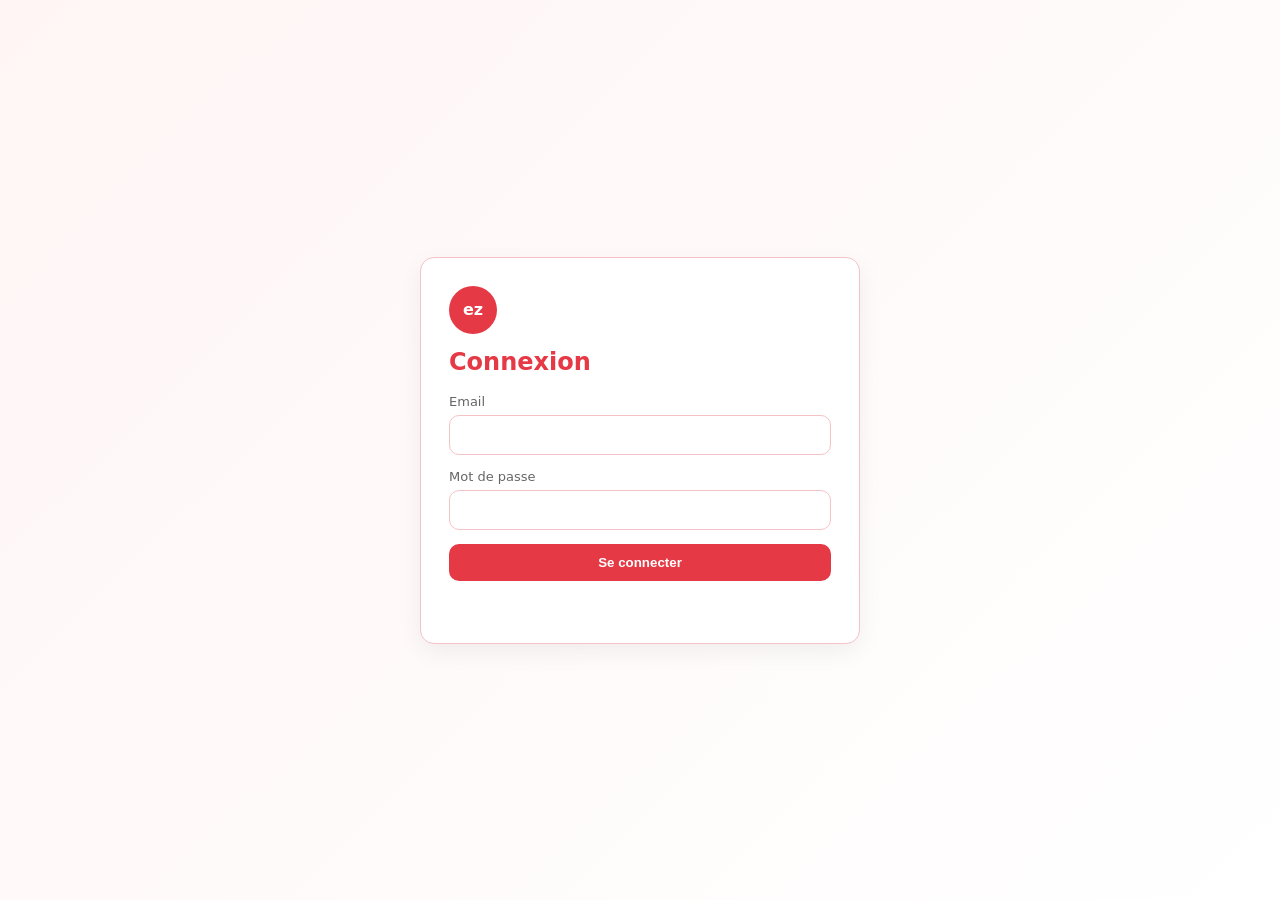
==== login.html @ 0d703c30 "Add files via upload" ====
<!DOCTYPE html>
<html lang="fr">
<head>
  <meta charset="UTF-8" />
  <meta name="viewport" content="width=device-width, initial-scale=1" />
  <title>Connexion eZsign</title>
  <link rel="stylesheet" href="style.css?v=2.6" />
</head>
<body class="login-page">
  <main class="login-shell">
    <section class="login-card">
      <div class="login-brand">ez</div>
      <h1>Connexion</h1>
      <form id="loginForm" class="login-form">
        <label>
          Email
          <input id="loginEmail" type="email" autocomplete="username" required />
        </label>
        <label>
          Mot de passe
          <input id="loginPassword" type="password" autocomplete="current-password" required />
        </label>
        <button id="loginSubmit" class="btn" type="submit">Se connecter</button>
        <p id="loginError" class="login-error" role="alert"></p>
      </form>
    </section>
  </main>
  <script>
    const AUTH_BASE = window.location.protocol === 'file:' ? 'http://127.0.0.1:5055' : '';
    const AUTH_CREDENTIALS = AUTH_BASE ? 'include' : 'same-origin';
    const form = document.getElementById('loginForm');
    const errorEl = document.getElementById('loginError');
    const button = document.getElementById('loginSubmit');
    form.addEventListener('submit', async event => {
      event.preventDefault();
      errorEl.textContent = '';
      button.disabled = true;
      button.textContent = 'Connexion...';
      try {
        const res = await fetch(`${AUTH_BASE}/api/auth/login`, {
          method: 'POST',
          headers: { 'Content-Type': 'application/json' },
          credentials: AUTH_CREDENTIALS,
          body: JSON.stringify({
            email: document.getElementById('loginEmail').value,
            password: document.getElementById('loginPassword').value,
          }),
        });
        const data = await res.json().catch(() => ({}));
        if (!res.ok) throw new Error(data.error || 'Connexion impossible.');
        window.location.href = `${AUTH_BASE}/`;
      } catch (error) {
        errorEl.textContent = error.message;
      } finally {
        button.disabled = false;
        button.textContent = 'Se connecter';
      }
    });
  </script>
</body>
</html>
---- style.css ----
/* ==========================================================================
   THEME TOKENS / CSS VARIABLES
   ========================================================================== */
:root{
  --brand-primary:#e63946; --brand-primary-600:#d62839;
  --brand-bg:#fff; --card-bg:#fff; --output-bg:#fff;
  --brand-soft:#fff5f5; --brand-border:#f5c2c7; --note-bg:#fff8f8;
  --ink:#2d2d2d; --ink-muted:#666;
  --ok:#16a34a; --ok-b:#bbf7d0; --warn:#d97706; --warn-b:#fde68a;
  --shadow:0 8px 24px rgba(0,0,0,.06); --radius:14px;
}
html[data-theme="dark"]{
  --brand-bg:#0A0F1C; --card-bg:#0f172a; --output-bg:#0b1220;
  --brand-soft:#0b1220; --brand-border:#23324A; --note-bg:rgba(59,130,246,.06);
  --ink:#E5E7EB; --ink-muted:#94a3b8; --shadow:0 10px 30px rgba(0,0,0,.25);
}

/* Base */
*{box-sizing:border-box}
html,body{height:100%;background:var(--brand-bg);color:var(--ink);font-family:Inter,system-ui,Segoe UI,Roboto,Arial}
body{margin:0;min-height:100vh}

/* ==========================================================================
   TOP BAR
   ========================================================================== */
.appbar{
  background:var(--brand-primary);color:#fff;padding:14px 22px;
  display:flex;align-items:center;gap:12px;position:sticky;top:0;z-index:10;
  box-shadow:0 2px 10px rgba(0,0,0,.06)
}
.appbar-ez-mark{
  width:34px;height:34px;border-radius:999px;background:#fff;color:var(--brand-primary);
  display:grid;place-items:center;font-weight:900;letter-spacing:0;line-height:1;
  box-shadow:0 8px 18px rgba(0,0,0,.12)
}
.app-title{
  font-weight:700;font-size:clamp(16px,1.8vw,18px);margin-right:auto
}
.chip,.lang-btn,.icon-btn{
  background:#fff;color:#a61b26;border:1px solid #fecdd3;
  padding:6px 10px;border-radius:999px;cursor:pointer;font-weight:600
}
.chip:hover,.lang-btn:hover,.icon-btn:hover{background:#fff5f5}
.icon-btn{width:32px;height:32px;display:grid;place-items:center;font-weight:800;padding:0}

/* ==========================================================================
   PAGE LAYOUT
   ========================================================================== */
.container{max-width:1640px;margin:28px auto;padding:0 20px;display:grid;gap:18px}
.inline-toolbar{display:flex;gap:10px;flex-wrap:wrap}
.btn-ghost{background:transparent;color:var(--brand-primary);border:1px solid var(--brand-border)}
.btn-ghost:hover{background:var(--brand-soft)}

.lanes{display:grid;grid-template-columns:repeat(1,minmax(520px,1fr));gap:18px}
.lanes.cols-2{grid-template-columns:repeat(2,minmax(520px,1fr))}
.lanes.cols-3{grid-template-columns:repeat(3,minmax(500px,1fr))}
.lane-title{font-weight:800;color:var(--brand-primary);margin:2px 0 0 2px}

@media (max-width:1200px){
  .lanes, .lanes.cols-2, .lanes.cols-3{
    grid-template-columns:repeat(auto-fit,minmax(360px,1fr));
  }
}
@media (max-width:700px){
  .lanes, .lanes.cols-2, .lanes.cols-3{
    grid-template-columns:1fr;
  }
}

/* Cards */
.card{
  background:var(--card-bg);border:1px solid var(--brand-border);
  border-radius:var(--radius);padding:18px;box-shadow:var(--shadow)
}
.card h2{margin:6px 0 10px;color:var(--brand-primary);font-size:18px}
.sub{color:var(--ink-muted);font-size:14px;margin-top:-2px}
.note{
  margin-top:10px;font-size:13px;color:var(--ink);background:var(--note-bg);
  border:1px dashed var(--brand-border);padding:10px 12px;border-radius:10px
}

/* ==========================================================================
   FORM CONTROLS
   ========================================================================== */
.controls{display:grid;grid-template-columns:1fr 1fr 1fr auto;gap:10px;align-items:end;margin-top:12px}
@media (max-width:1100px){
  .controls{grid-template-columns:1fr 1fr}
  .controls .btn{grid-column:1/-1}
}
@media (max-width:640px){
  .controls{grid-template-columns:1fr}
}

.field label{display:block;font-size:13px;color:var(--ink-muted);margin-bottom:6px}

/* Existing inputs */
.field input[type=number], .field select{
  width:100%;padding:10px 12px;font-size:16px;border:1px solid var(--brand-border);
  border-radius:10px;background:#fff;color:#222;transition:border-color .15s,box-shadow .15s
}
html[data-theme="dark"] .field input[type=number],
html[data-theme="dark"] .field select{background:#0b1220;color:#E5E7EB}
.field input[type=number]:focus, .field select:focus{
  border-color:var(--brand-primary);box-shadow:0 0 0 3px rgba(230,57,70,.15)
}

/* NEW, text input and textarea */
.field input[type=text], .field input[type=email], .field textarea{
  width:100%;padding:10px 12px;font-size:16px;border:1px solid var(--brand-border);
  border-radius:10px;background:#fff;color:#222;transition:border-color .15s,box-shadow .15s
}
html[data-theme="dark"] .field input[type=text],
html[data-theme="dark"] .field input[type=email],
html[data-theme="dark"] .field textarea{background:#0b1220;color:#E5E7EB}
.field input[type=text]:focus, .field input[type=email]:focus, .field textarea:focus{
  border-color:var(--brand-primary);box-shadow:0 0 0 3px rgba(230,57,70,.15);outline:none
}
.field textarea{
  white-space:pre-wrap;
  font-family:ui-monospace,Menlo,Consolas,monospace;
  resize:vertical;
}

/* Buttons */
.btn{padding:11px 16px;border-radius:10px;border:none;background:var(--brand-primary);color:#fff;font-weight:600;cursor:pointer;transition:background .2s}
.btn:hover{background:var(--brand-primary-600)}

/* Offer modal layout, keep same style */
.offer-controls{grid-template-columns:1fr 1fr 1fr}
.offer-other-fields{grid-template-columns:1fr 1fr}
@media (max-width:1100px){
  .offer-controls{grid-template-columns:1fr 1fr}
  .offer-controls .btn{grid-column:1/-1}
}
@media (max-width:640px){
  .offer-controls,.offer-other-fields{grid-template-columns:1fr}
}

/* ==========================================================================
   KPIs / TOTAL BANNER
   ========================================================================== */
.kpi-row{display:grid;grid-template-columns:repeat(auto-fit,minmax(200px,1fr));gap:10px;margin:12px 0 6px}
.kpi{background:var(--brand-soft);border:1px solid var(--brand-border);border-radius:10px;padding:12px}
.kpi .label{font-size:12px;color:var(--ink-muted)}
.kpi .value{font-weight:700;font-size:18px;margin-top:4px}
.total{margin-top:12px;padding:12px;border-radius:10px;font-weight:800;background:#f0fdf4;color:var(--ok);border:1px solid var(--ok-b)}
.total.warn{background:#fff7ed;border-color:var(--warn-b);color:var(--warn)}

/* Simulation output */
.output{
  white-space:pre-wrap;font-family:ui-monospace,Menlo,Consolas,monospace;
  background:var(--output-bg);border:1px solid var(--brand-border);
  border-radius:12px;padding:16px;line-height:1.6;color:var(--ink)
}

/* ==========================================================================
   MODALS
   ========================================================================== */
.modal{position:fixed;inset:0;display:none}
.modal.open{display:block}
.modal .backdrop{position:absolute;inset:0;background:rgba(0,0,0,.35)}
.modal .dialog{
  position:absolute;left:50%;top:50%;transform:translate(-50%,-50%);
  width:min(1100px,92vw);max-height:85vh;overflow:auto;background:var(--card-bg);color:var(--ink);
  border:1px solid var(--brand-border);border-radius:14px;box-shadow:var(--shadow)
}
@media (max-width:640px){
  .modal .dialog{
    width:96vw;max-height:92vh;border-radius:10px;
  }
}
.modal .head{display:flex;align-items:center;gap:12px;justify-content:space-between;padding:14px 16px;border-bottom:1px solid var(--brand-border);background:var(--brand-soft)}
.modal .head h3{margin:0;color:var(--brand-primary)}
.close-x{border:none;background:transparent;color:var(--ink);font-size:20px;cursor:pointer;padding:6px 10px;border-radius:8px}
.close-x:hover{background:rgba(0,0,0,.06)}
.modal .body{padding:16px}

/* Pricing tables */
.price-table{width:100%;border-collapse:separate;border-spacing:0}
.price-table th{background:var(--brand-primary);color:#fff;text-align:left;padding:10px 12px;font-weight:700}
.price-table td{padding:10px 12px;border-left:1px solid var(--brand-border);border-bottom:1px solid var(--brand-border)}
.price-table th:first-child{border-top-left-radius:8px}
.price-table th:last-child{border-top-right-radius:8px}
.price-table tr:last-child td:first-child{border-bottom-left-radius:8px}
.price-table tr:last-child td:last-child{border-bottom-right-radius:8px}
.muted{color:var(--ink-muted);font-size:13px}
.badge{display:inline-block;padding:3px 8px;border-radius:999px;border:1px solid var(--ok-b);background:#f0fdf4;color:var(--ok);font-weight:700;font-size:12px}


/* Offer language toggle (FR/EN) next to company name */
.companyRow{
  display:flex;
  gap:10px;
  align-items:center;
}
@media (max-width:640px){
  .companyRow{align-items:stretch;flex-direction:column}
}

.langToggle{
  display:inline-flex;
  border:1px solid var(--brand-border);
  border-radius:10px;
  overflow:hidden;
  background:var(--card-bg);
}

.langOpt{
  padding:10px 12px;
  border:0;
  background:transparent;
  cursor:pointer;
  font-weight:800;
  color:var(--ink);
}

.langOpt + .langOpt{
  border-left:1px solid var(--brand-border);
}

.langOpt.isActive{
  background:var(--brand-primary);
  color:#fff;
}

.offer-simulations{display:grid;gap:12px;margin-top:14px}
.offer-simulation{
  border:1px solid var(--brand-border);
  border-radius:10px;
  padding:12px;
  background:var(--output-bg);
}
.offer-sim-head{
  display:flex;
  align-items:center;
  justify-content:space-between;
  gap:12px;
  color:var(--brand-primary);
}
.offer-sim-title{
  display:flex;
  align-items:center;
  gap:10px;
  flex-wrap:wrap;
}
.feature-btn{
  padding:5px 9px;
  font-size:12px;
}
.offer-unlimited-users{
  margin-top:0;
  align-self:end;
}
.link-btn{
  border:0;
  background:transparent;
  color:var(--brand-primary);
  cursor:pointer;
  font-weight:700;
  padding:4px 0;
}
.offer-actions{
  display:flex;
  justify-content:space-between;
  gap:10px;
  flex-wrap:wrap;
  margin-top:14px;
}
.output-options{
  display:flex;
  gap:18px;
  flex-wrap:wrap;
  align-items:center;
  margin-top:12px;
  padding:10px 12px;
  border:1px solid var(--brand-border);
  border-radius:10px;
  background:var(--output-bg);
}
.offer-actions .btn{margin-left:auto}
@media (max-width:640px){
  .offer-actions{display:grid}
  .offer-actions .btn{margin-left:0}
}

.feature-modal .dialog{
  width:min(760px,94vw);
}
.feature-modal .muted{
  margin-top:0;
}
.feature-checklist{
  display:grid;
  gap:12px;
}
.feature-group{
  border:1px solid var(--brand-border);
  border-radius:10px;
  padding:10px;
  background:var(--output-bg);
}
.feature-group-title{
  margin:0 0 8px;
  font-weight:800;
  color:var(--brand-primary);
  font-size:14px;
}
.feature-options{
  display:grid;
  gap:7px;
}
.feature-option{
  display:flex;
  align-items:flex-start;
  gap:8px;
  line-height:1.35;
  color:var(--ink);
  font-size:14px;
}
.feature-option input{
  margin-top:2px;
  accent-color:var(--brand-primary);
}
.feature-other{
  margin-top:12px;
  display:grid;
  gap:8px;
}
.feature-other textarea{
  width:100%;
  padding:10px 12px;
  font-size:15px;
  border:1px solid var(--brand-border);
  border-radius:10px;
  background:#fff;
  color:#222;
  resize:vertical;
}
html[data-theme="dark"] .feature-other textarea{
  background:#0b1220;
  color:#E5E7EB;
}
.feature-modal-actions{
  display:flex;
  justify-content:flex-end;
  gap:10px;
  margin-top:14px;
  flex-wrap:wrap;
}
@media (max-width:640px){
  .offer-sim-head{align-items:flex-start}
  .feature-modal-actions{display:grid}
}

.ez-flight-layer{
  position:fixed;
  inset:0;
  pointer-events:none;
  overflow:hidden;
  z-index:9999;
}
.ez-flight-token{
  position:absolute;
  width:34px;
  height:34px;
  display:grid;
  place-items:center;
  border-radius:50%;
  background:var(--brand-primary);
  color:#fff;
  font-weight:900;
  font-size:13px;
  letter-spacing:0;
  box-shadow:0 8px 20px rgba(214,40,57,.35);
  transform:translate(-50%,-50%);
  will-change:left,top,transform,opacity;
}
.ez-flight-token::after{
  content:"";
  position:absolute;
  inset:-5px;
  border:1px solid rgba(230,57,70,.25);
  border-radius:50%;
}
.ez-flight-token.is-waiting{
  animation:ezTokenWait 1.15s ease-in-out infinite;
}
.ez-flight-particle{
  position:absolute;
  width:var(--particle-size,7px);
  height:var(--particle-size,7px);
  border-radius:50%;
  background:var(--particle-color,var(--brand-primary));
  box-shadow:0 0 12px rgba(230,57,70,.45);
  transform:translate(-50%,-50%);
  animation:ezParticleFade .95s ease-out forwards;
  will-change:transform,opacity;
}
.ez-flight-particle.is-burst{
  animation-duration:.82s;
}
.ez-flight-particle.from-button:nth-child(3n){
  --particle-color:#ff5b68;
}
.ez-flight-particle.from-button:nth-child(3n + 1){
  --particle-color:#d62839;
}
.btn.is-exploding{
  animation:ezButtonPop .52s cubic-bezier(.2,.9,.2,1);
}
.ez-button-burst-ring{
  position:absolute;
  border:2px solid rgba(230,57,70,.72);
  border-radius:12px;
  transform:translate(-50%,-50%) scale(.82);
  animation:ezButtonBurstRing .72s ease-out forwards;
  box-shadow:0 0 0 1px rgba(255,255,255,.45) inset;
}
@keyframes ezTokenWait{
  0%,100%{transform:translate(-50%,-50%) scale(1)}
  50%{transform:translate(-50%,-50%) scale(1.12)}
}
@keyframes ezParticleFade{
  0%{opacity:.85;transform:translate(-50%,-50%) scale(1)}
  100%{opacity:0;transform:translate(calc(-50% + var(--particle-x, -24px)),calc(-50% + var(--particle-y, 12px))) scale(.25)}
}
@keyframes ezButtonPop{
  0%{transform:scale(1);filter:brightness(1)}
  35%{transform:scale(.96);filter:brightness(1.05)}
  58%{transform:scale(1.05);filter:brightness(1.12)}
  100%{transform:scale(1);filter:brightness(1)}
}
@keyframes ezButtonBurstRing{
  0%{opacity:.9;transform:translate(-50%,-50%) scale(.82)}
  100%{opacity:0;transform:translate(-50%,-50%) scale(1.55)}
}
@media (prefers-reduced-motion: reduce){
  .ez-flight-particle{animation-duration:1.35s}
  .ez-flight-token.is-waiting{animation:none}
}

/* ==========================================================================
   MEETING AI
   ========================================================================== */
.meeting-ai-top{
  border-color:#fff;
}
.meeting-ai-modal .dialog{
  width:min(1500px,96vw);
  max-height:92vh;
}
.meeting-ai-body{
  display:grid;
  grid-template-columns:minmax(360px,480px) minmax(420px,1fr) minmax(280px,360px);
  gap:14px;
  align-items:start;
}
.meeting-ai-panel{
  border:1px solid var(--brand-border);
  border-radius:10px;
  background:var(--output-bg);
  padding:14px;
}
.meeting-ai-form-panel,
.meeting-ai-history-panel{
  position:sticky;
  top:0;
}
.meeting-ai-grid{
  display:grid;
  grid-template-columns:1fr 1fr;
  gap:10px;
}
.meeting-ai-grid .field:first-child,
.meeting-transcript-field{
  grid-column:1/-1;
}
.field input[type=date]{
  width:100%;
  padding:10px 12px;
  font-size:16px;
  border:1px solid var(--brand-border);
  border-radius:10px;
  background:#fff;
  color:#222;
}
html[data-theme="dark"] .field input[type=date]{
  background:#0b1220;
  color:#E5E7EB;
}
.meeting-ai-status{
  margin-bottom:12px;
  padding:10px 12px;
  border-radius:10px;
  border:1px solid var(--brand-border);
  background:var(--brand-soft);
  font-size:13px;
}
.meeting-ai-status.ok{
  background:#f0fdf4;
  border-color:var(--ok-b);
  color:var(--ok);
}
.meeting-ai-status.warn{
  background:#fff7ed;
  border-color:var(--warn-b);
  color:var(--warn);
}
.meeting-ai-actions,
.meeting-ai-results-head{
  display:flex;
  align-items:center;
  justify-content:space-between;
  gap:10px;
  flex-wrap:wrap;
}
.meeting-ai-actions{
  margin-top:12px;
}
.meeting-ai-results-head h4{
  margin:0;
  color:var(--brand-primary);
}
.meeting-ai-result{
  margin-top:12px;
  display:grid;
  gap:12px;
}
.meeting-ai-result.empty-state,
.meeting-loading,
.meeting-error{
  min-height:160px;
  display:grid;
  place-items:center;
  text-align:center;
  border:1px dashed var(--brand-border);
  border-radius:10px;
  color:var(--ink-muted);
  padding:18px;
}
.meeting-error{
  color:var(--brand-primary);
  background:var(--brand-soft);
}
.meeting-note-header{
  display:flex;
  align-items:flex-start;
  justify-content:space-between;
  gap:16px;
  padding:14px;
  border:1px solid var(--brand-border);
  border-radius:10px;
  background:var(--card-bg);
}
.meeting-note-header span{
  color:var(--ink-muted);
  font-size:12px;
  text-transform:uppercase;
  letter-spacing:.04em;
}
.meeting-note-header h4{
  margin:4px 0 0;
  color:var(--brand-primary);
  font-size:20px;
}
.meeting-result-grid{
  display:grid;
  grid-template-columns:repeat(2,minmax(0,1fr));
  gap:12px;
}
.meeting-result-section{
  border:1px solid var(--brand-border);
  border-radius:10px;
  background:var(--card-bg);
  padding:12px;
}
.meeting-result-section h5{
  margin:0 0 8px;
  color:var(--brand-primary);
  font-size:14px;
}
.meeting-result-section p{
  margin:0;
  line-height:1.45;
}
.meeting-result-section ul{
  margin:0;
  padding-left:20px;
  line-height:1.45;
}
.meeting-result-section li + li{
  margin-top:5px;
}
.meeting-score-wrap{
  display:grid;
  grid-template-columns:120px minmax(136px,170px) 1fr;
  gap:14px;
  align-items:start;
}
.meeting-annual-value{
  border:1px solid var(--brand-border);
  border-radius:12px;
  padding:12px;
  min-height:120px;
  display:grid;
  align-content:center;
  gap:4px;
  background:#fff;
}
.meeting-annual-value span,
.meeting-annual-value small{
  color:var(--ink-muted);
  font-size:12px;
}
.meeting-annual-value strong{
  font-size:24px;
  line-height:1.1;
}
.meeting-annual-value.score-green{border-color:#bbf7d0;background:#f0fdf4;}
.meeting-annual-value.score-yellow{border-color:#fde68a;background:#fffbeb;}
.meeting-annual-value.score-red{border-color:#fecaca;background:#fff5f5;}
.meeting-annual-value.score-neutral{border-color:var(--brand-border);background:var(--output-bg);}
.meeting-score-badge{
  aspect-ratio:1;
  border-radius:50%;
  background:var(--brand-primary);
  color:#fff;
  display:grid;
  place-items:center;
  align-content:center;
  box-shadow:0 8px 20px rgba(214,40,57,.24);
}
.meeting-score-badge strong{
  display:block;
  font-size:34px;
  line-height:1;
}
.meeting-score-badge span{
  font-size:13px;
}
.meeting-score-copy h5{
  margin:0 0 10px;
  color:var(--ink);
}
.meeting-score-bars{
  display:grid;
  gap:8px;
}
.meeting-score-row{
  display:grid;
  grid-template-columns:1fr auto;
  gap:6px 10px;
  align-items:center;
}
.meeting-score-row i{
  grid-column:1/-1;
  height:7px;
  border-radius:999px;
  background:var(--brand-soft);
  overflow:hidden;
}
.meeting-score-row em{
  display:block;
  height:100%;
  background:var(--brand-primary);
  border-radius:999px;
}
.meeting-score-row small{
  grid-column:1/-1;
  color:var(--ink-muted);
  line-height:1.35;
}
.meeting-score-row .meeting-reco{
  color:var(--ink);
}
.meeting-detail-list{
  display:grid;
  gap:8px;
}
.meeting-detail-item{
  border-left:3px solid var(--brand-primary);
  padding-left:10px;
  line-height:1.4;
}
.meeting-detail-item span{
  display:block;
  color:var(--ink-muted);
  margin-top:3px;
}
.meeting-registry{
  display:grid;
  grid-template-columns:repeat(2,minmax(0,1fr));
  gap:12px;
}
.meeting-registry > div{
  border:1px solid var(--brand-border);
  border-radius:8px;
  padding:10px;
  background:var(--output-bg);
}
.meeting-ai-memory{
  display:grid;
  gap:10px;
}
.meeting-memory-group{
  border-top:1px solid var(--brand-border);
  padding-top:10px;
}
.meeting-memory-group ul{
  margin:6px 0 0;
  padding-left:18px;
}
.meeting-memory-group li{
  margin-top:4px;
}
.meeting-memory-group span{
  color:var(--brand-primary);
  font-weight:700;
}
.meeting-ai-history{
  display:grid;
  gap:8px;
  margin-top:12px;
}
.meeting-history-item{
  width:100%;
  border:1px solid var(--brand-border);
  border-radius:9px;
  background:var(--card-bg);
  color:var(--ink);
  padding:10px;
  cursor:pointer;
  display:flex;
  justify-content:space-between;
  gap:10px;
  text-align:left;
}
.meeting-history-item:hover{
  border-color:var(--brand-primary);
  background:var(--brand-soft);
}
.meeting-history-item small{
  display:block;
  margin-top:3px;
  color:var(--ink-muted);
}
.meeting-history-item strong{
  color:var(--brand-primary);
  white-space:nowrap;
}
.meeting-history-empty{
  color:var(--ink-muted);
  border:1px dashed var(--brand-border);
  border-radius:9px;
  padding:12px;
}
@media (max-width:1180px){
  .meeting-ai-body{
    grid-template-columns:1fr;
  }
  .meeting-ai-form-panel,
  .meeting-ai-history-panel{
    position:static;
  }
}
@media (max-width:720px){
  .meeting-ai-grid,
  .meeting-result-grid,
  .meeting-registry,
  .meeting-score-wrap{
    grid-template-columns:1fr;
  }
  .meeting-score-badge{
    width:112px;
  }
}

.meeting-ai-memory{
  color:var(--ink);
}
.meeting-memory-summary{
  color:var(--ink);
}
.meeting-note-header small{
  display:block;
  margin-top:4px;
  color:var(--ink-muted);
}
.meeting-note-actions{
  display:flex;
  align-items:center;
  justify-content:flex-end;
  gap:10px;
  flex-wrap:wrap;
}
.meeting-note-actions strong{
  min-width:64px;
  text-align:center;
  border-radius:999px;
  padding:7px 10px;
  color:#fff;
}
.meeting-note-actions strong.score-red{background:#ef3340;}
.meeting-note-actions strong.score-yellow{background:#f59e0b;color:#1f2937;}
.meeting-note-actions strong.score-green{background:#16a34a;}
.meeting-copy-btn{
  white-space:nowrap;
}
.meeting-note-header.score-red{
  border-color:#fecaca;
  background:#fff5f5;
}
.meeting-note-header.score-yellow{
  border-color:#fde68a;
  background:#fffbeb;
}
.meeting-note-header.score-green{
  border-color:#bbf7d0;
  background:#f0fdf4;
}
.meeting-improvements{
  border-left:4px solid var(--brand-primary);
  background:#fffafa;
}
.meeting-score-badge.score-red{
  background:#ef3340;
  box-shadow:0 8px 20px rgba(239,51,64,.24);
}
.meeting-score-badge.score-yellow{
  background:#f59e0b;
  color:#1f2937;
  box-shadow:0 8px 20px rgba(245,158,11,.22);
}
.meeting-score-badge.score-green{
  background:#16a34a;
  box-shadow:0 8px 20px rgba(22,163,74,.22);
}
.meeting-score-row.score-red em{background:#ef3340;}
.meeting-score-row.score-yellow em{background:#f59e0b;}
.meeting-score-row.score-green em{background:#16a34a;}
.meeting-history-item{
  border-left-width:4px;
}
.meeting-history-item.score-red{
  border-left-color:#ef3340;
}
.meeting-history-item.score-yellow{
  border-left-color:#f59e0b;
}
.meeting-history-item.score-green{
  border-left-color:#16a34a;
}
.meeting-history-item.score-red strong{color:#ef3340;}
.meeting-history-item.score-yellow strong{color:#b45309;}
.meeting-history-item.score-green strong{color:#15803d;}
.meeting-history-item em{
  display:inline-block;
  margin-top:6px;
  font-style:normal;
  font-size:12px;
  color:var(--ink-muted);
  border:1px solid var(--brand-border);
  border-radius:999px;
  padding:2px 7px;
  background:#fff;
}
.meeting-chart-controls{
  display:flex;
  gap:8px;
  margin-top:8px;
}
.meeting-chart-controls select{
  min-width:0;
  height:34px;
  border:1px solid var(--brand-border);
  border-radius:8px;
  background:#fff;
  color:var(--ink);
  padding:0 8px;
  font:inherit;
}
.meeting-score-chart-panel{
  border-top:1px solid var(--brand-border);
  padding-top:10px;
}
.meeting-score-chart{
  margin-top:8px;
  border:1px solid var(--brand-border);
  border-radius:8px;
  background:#fff;
  overflow:hidden;
}
.meeting-score-chart svg{
  width:100%;
  height:auto;
  display:block;
}
.meeting-score-chart polyline{
  fill:none;
  stroke-width:3;
  stroke-linecap:round;
  stroke-linejoin:round;
}
.meeting-score-chart .line-marie{
  stroke:#ef3340;
}
.meeting-score-chart .line-meher{
  stroke:#2563eb;
}
.meeting-score-chart circle{
  stroke:#fff;
  stroke-width:2;
}
.meeting-score-chart circle.score-red{fill:#ef3340;}
.meeting-score-chart circle.score-yellow{fill:#f59e0b;}
.meeting-score-chart circle.score-green{fill:#16a34a;}
.meeting-score-chart .chart-axis{
  stroke:#e5e7eb;
  stroke-width:1;
}
.meeting-score-chart .axis-label,
.meeting-score-chart .avg-label{
  fill:var(--ink-muted);
  font-size:10px;
}
.meeting-score-chart .line-average{
  stroke:#111827;
  stroke-width:1.5;
  stroke-dasharray:4 4;
}
.meeting-chart-legend{
  display:flex;
  align-items:center;
  flex-wrap:wrap;
  gap:8px;
  padding:8px 10px 10px;
  font-size:12px;
  color:var(--ink-muted);
}
.meeting-chart-legend span::before{
  content:"";
  display:inline-block;
  width:9px;
  height:9px;
  border-radius:999px;
  margin-right:5px;
}
.meeting-chart-legend .legend-marie::before{background:#ef3340;}
.meeting-chart-legend .legend-meher::before{background:#2563eb;}
.meeting-chart-legend .legend-average::before{
  background:#111827;
  border-radius:2px;
}
.meeting-chart-empty{
  color:var(--ink-muted);
  padding:12px;
  text-align:center;
  font-size:13px;
}
.meeting-memory-reset{
  border-top:1px solid var(--brand-border);
  padding-top:10px;
}
.meeting-ez-orbit{
  position:fixed;
  z-index:10000;
  width:96px;
  height:96px;
  border-radius:999px;
  pointer-events:none;
  transform-origin:center;
}
.meeting-ez-orbit::before{
  content:"";
  position:absolute;
  inset:18px;
  border:1px dashed rgba(239,51,64,.28);
  border-radius:999px;
}
.meeting-ez-orbit.waiting{
  animation:meetingEzOrbitRotate .86s linear infinite;
}
.meeting-ez-orbit-token{
  position:fixed;
  z-index:10000;
  width:36px;
  height:36px;
  border-radius:50%;
  display:grid;
  place-items:center;
  background:#ef3340;
  color:#fff;
  font-weight:900;
  letter-spacing:0;
  box-shadow:0 10px 26px rgba(239,51,64,.32);
  pointer-events:none;
  transform-origin:center;
}
.meeting-ez-orbit-token.in-orbit{
  position:absolute;
  left:30px;
  top:0;
  animation:meetingEzCounterRotate .86s linear infinite;
}
.meeting-ez-orbit-token.burst{
  animation:meetingEzBurst .48s ease-out forwards;
}
.meeting-confetti-piece{
  position:fixed;
  z-index:9999;
  width:8px;
  height:12px;
  border-radius:2px;
  pointer-events:none;
  animation:meetingConfettiBurst 1s ease-out forwards;
}
@keyframes meetingEzOrbitRotate{
  to{transform:rotate(360deg);}
}
@keyframes meetingEzCounterRotate{
  to{transform:rotate(-360deg);}
}
@keyframes meetingEzBurst{
  0%{transform:scale(1);opacity:1;}
  70%{transform:scale(1.75);opacity:.9;}
  100%{transform:scale(.2);opacity:0;}
}
@keyframes meetingConfettiBurst{
  0%{transform:translate(0,0) rotate(0deg);opacity:1;}
  100%{transform:translate(var(--dx),var(--dy)) rotate(var(--rot));opacity:0;}
}

.login-page{
  display:grid;
  place-items:center;
  min-height:100vh;
  background:linear-gradient(135deg,#fff5f5,#fff);
}
.login-shell{
  width:min(440px,calc(100vw - 32px));
}
.login-card{
  background:#fff;
  border:1px solid var(--brand-border);
  border-radius:14px;
  box-shadow:var(--shadow);
  padding:28px;
}
.login-brand{
  width:48px;
  height:48px;
  border-radius:50%;
  display:grid;
  place-items:center;
  background:var(--brand-primary);
  color:#fff;
  font-weight:900;
  margin-bottom:14px;
}
.login-card h1{
  margin:0 0 18px;
  color:var(--brand-primary);
}
.login-form{
  display:grid;
  gap:14px;
}
.login-form label{
  display:grid;
  gap:6px;
  color:var(--ink-muted);
  font-size:13px;
}
.login-form input,
.settings-form input,
.settings-form select{
  width:100%;
  padding:10px 12px;
  font-size:16px;
  border:1px solid var(--brand-border);
  border-radius:10px;
  background:#fff;
  color:#222;
}
.login-error,
.settings-message{
  min-height:20px;
  margin:0;
  color:var(--brand-primary);
}
.settings-dialog{
  max-width:820px;
}
.settings-body{
  display:grid;
  gap:18px;
}
.settings-section{
  border:1px solid var(--brand-border);
  border-radius:10px;
  padding:14px;
  background:var(--card-bg);
}
.settings-section h4{
  margin:0 0 10px;
  color:var(--brand-primary);
}
.settings-form{
  display:grid;
  grid-template-columns:repeat(2,minmax(0,1fr)) auto;
  gap:10px;
  align-items:end;
  margin:10px 0;
}
.admin-user-list{
  display:grid;
  gap:8px;
}
.admin-user-row{
  display:grid;
  grid-template-columns:1fr 110px minmax(160px,1fr) auto;
  gap:8px;
  align-items:center;
  border:1px solid var(--brand-border);
  border-radius:10px;
  padding:10px;
}
.admin-user-row small{
  display:block;
  color:var(--ink-muted);
  margin-top:3px;
}
.add-user-form{
  grid-template-columns:1fr 1fr 110px auto;
  margin-top:14px;
}
.transcript-dialog{
  max-width:880px;
}
.transcript-body{
  max-height:72vh;
  overflow:auto;
  display:grid;
  gap:10px;
  background:var(--output-bg);
}
.transcript-row{
  display:grid;
  grid-template-columns:42px 1fr;
  gap:10px;
  align-items:start;
}
.transcript-avatar{
  width:38px;
  height:38px;
  border-radius:50%;
  background:var(--brand-primary);
  color:#fff;
  display:grid;
  place-items:center;
  font-weight:800;
  font-size:13px;
}
.transcript-bubble{
  border:1px solid var(--brand-border);
  border-radius:10px;
  padding:10px 12px;
  background:#fff;
}
.transcript-meta{
  display:flex;
  justify-content:space-between;
  gap:12px;
  color:var(--ink-muted);
  font-size:13px;
}
.transcript-meta b{
  color:var(--ink);
}
.transcript-bubble p{
  margin:6px 0 0;
  line-height:1.45;
}
@media (max-width:720px){
  .settings-form,
  .add-user-form,
  .admin-user-row{
    grid-template-columns:1fr;
  }
}
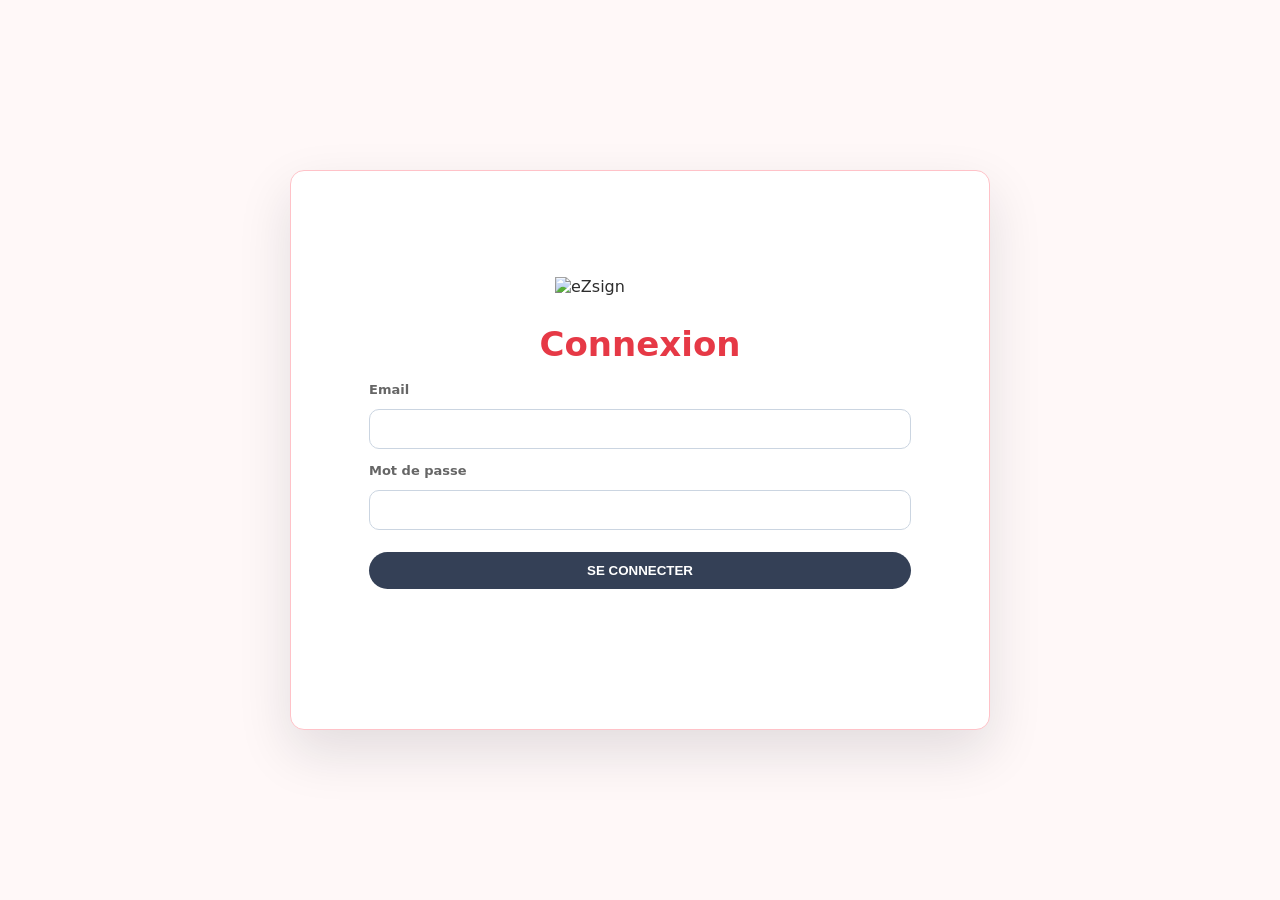
==== commit 7d75896a: "Add files via upload" ====
--- a/login.html
+++ b/login.html
@@ -4,30 +4,39 @@
   <meta charset="UTF-8" />
   <meta name="viewport" content="width=device-width, initial-scale=1" />
   <title>Connexion eZsign</title>
-  <link rel="stylesheet" href="style.css?v=2.6" />
+  <link rel="stylesheet" href="style.css?v=3.4" />
 </head>
 <body class="login-page">
   <main class="login-shell">
     <section class="login-card">
-      <div class="login-brand">ez</div>
-      <h1>Connexion</h1>
-      <form id="loginForm" class="login-form">
-        <label>
-          Email
-          <input id="loginEmail" type="email" autocomplete="username" required />
-        </label>
-        <label>
-          Mot de passe
-          <input id="loginPassword" type="password" autocomplete="current-password" required />
-        </label>
-        <button id="loginSubmit" class="btn" type="submit">Se connecter</button>
-        <p id="loginError" class="login-error" role="alert"></p>
-      </form>
+      <div class="login-panel">
+        <img class="login-logo-img" src="/logo-ezsign.png" alt="eZsign" />
+        <h1>Connexion</h1>
+        <form id="loginForm" class="login-form" method="post" action="/api/auth/login">
+          <label>
+            Email
+            <input id="loginEmail" type="email" autocomplete="username" required />
+          </label>
+          <label>
+            Mot de passe
+            <input id="loginPassword" type="password" autocomplete="current-password" required />
+          </label>
+          <button id="loginSubmit" class="btn" type="submit">Se connecter</button>
+          <p id="loginError" class="login-error" role="alert"></p>
+        </form>
+      </div>
+      <div class="login-visual" aria-hidden="true"></div>
     </section>
   </main>
+  <script src="config.js?v=1.1"></script>
   <script>
-    const AUTH_BASE = window.location.protocol === 'file:' ? 'http://127.0.0.1:5055' : '';
+    const CONFIG_API_BASE = String(window.EZSIGN_CONFIG?.apiBaseUrl || '').trim().replace(/\/+$/, '');
+    const IS_FILE = window.location.protocol === 'file:';
+    const IS_GITHUB_PAGES = window.location.hostname.endsWith('github.io');
+    const AUTH_BASE = IS_FILE ? 'http://127.0.0.1:5055' : (IS_GITHUB_PAGES ? CONFIG_API_BASE : '');
     const AUTH_CREDENTIALS = AUTH_BASE ? 'include' : 'same-origin';
+    const APP_URL = IS_FILE ? `${AUTH_BASE}/` : (IS_GITHUB_PAGES ? (AUTH_BASE ? `${AUTH_BASE}/` : './') : '/');
+    document.querySelector('.login-logo-img').src = `${AUTH_BASE}/logo-ezsign.png`;
     const form = document.getElementById('loginForm');
     const errorEl = document.getElementById('loginError');
     const button = document.getElementById('loginSubmit');
@@ -48,7 +57,7 @@
         });
         const data = await res.json().catch(() => ({}));
         if (!res.ok) throw new Error(data.error || 'Connexion impossible.');
-        window.location.href = `${AUTH_BASE}/`;
+        window.location.href = APP_URL;
       } catch (error) {
         errorEl.textContent = error.message;
       } finally {
--- a/style.css
+++ b/style.css
@@ -1,24 +1,160 @@
-/* ==========================================================================
-   THEME TOKENS / CSS VARIABLES
-   ========================================================================== */
-:root{
-  --brand-primary:#e63946; --brand-primary-600:#d62839;
-  --brand-bg:#fff; --card-bg:#fff; --output-bg:#fff;
-  --brand-soft:#fff5f5; --brand-border:#f5c2c7; --note-bg:#fff8f8;
-  --ink:#2d2d2d; --ink-muted:#666;
-  --ok:#16a34a; --ok-b:#bbf7d0; --warn:#d97706; --warn-b:#fde68a;
-  --shadow:0 8px 24px rgba(0,0,0,.06); --radius:14px;
-}
-html[data-theme="dark"]{
-  --brand-bg:#0A0F1C; --card-bg:#0f172a; --output-bg:#0b1220;
-  --brand-soft:#0b1220; --brand-border:#23324A; --note-bg:rgba(59,130,246,.06);
-  --ink:#E5E7EB; --ink-muted:#94a3b8; --shadow:0 10px 30px rgba(0,0,0,.25);
-}
-
-/* Base */
-*{box-sizing:border-box}
-html,body{height:100%;background:var(--brand-bg);color:var(--ink);font-family:Inter,system-ui,Segoe UI,Roboto,Arial}
-body{margin:0;min-height:100vh}
+/* ==========================================================================
+   THEME TOKENS / CSS VARIABLES
+   ========================================================================== */
+:root{
+  --brand-primary:#e63946; --brand-primary-600:#d62839;
+  --brand-bg:#fff; --card-bg:#fff; --output-bg:#fff;
+  --brand-soft:#fff5f5; --brand-border:#cbd5e1; --note-bg:#fff8f8;
+  --ink:#2d2d2d; --ink-muted:#666;
+  --ok:#16a34a; --ok-b:#bbf7d0; --warn:#d97706; --warn-b:#fde68a;
+  --shadow:0 10px 30px rgba(0,0,0,0.08), 0 1px 3px rgba(0,0,0,0.05); --radius:14px;
+}
+html[data-theme="dark"]{
+  --brand-bg:#0A0F1C; --card-bg:#0f172a; --output-bg:#0b1220;
+  --brand-soft:#0b1220; --brand-border:#23324A; --note-bg:rgba(59,130,246,.06);
+  --ink:#E5E7EB; --ink-muted:#cbd5e1; --shadow:0 10px 30px rgba(0,0,0,.25);
+}
+
+/* Base */
+*{box-sizing:border-box}
+html,body{height:100%;background:var(--brand-bg);color:var(--ink);font-family:Inter,system-ui,Segoe UI,Roboto,Arial}
+body{margin:0;min-height:100vh}
+
+/* ==========================================================================
+   PLATFORM SHELL
+   ========================================================================== */
+.legacy-appbar{display:none}
+.platform-shell{min-height:100vh;background:#f4f4f5;color:#101827}
+.platform-topbar{
+  height:52px;background:#344056;color:#fff;display:flex;align-items:center;justify-content:space-between;
+  padding:0 18px;position:sticky;top:0;z-index:30;box-shadow:0 2px 10px rgba(0,0,0,.2)
+}
+.topbar-left,.topbar-actions{display:flex;align-items:center;gap:10px}
+.platform-icon-btn{width:32px;height:32px;border:0;background:transparent;color:#fff;font-size:20px;cursor:pointer}
+.platform-logo{height:34px;width:116px;object-fit:contain;filter:none;background:transparent;padding:0}
+.platform-topbar .platform-pill {
+  background: #fff;
+  border: 1px solid #fff;
+  color: #344056;
+  font-weight: 700;
+  border-radius: 999px;
+  padding: 6px 14px;
+  font-size: 12px;
+  cursor: pointer;
+  transition: all 0.2s ease;
+}
+.platform-topbar .platform-pill:hover {
+  background: #f3f4f6;
+  border-color: #f3f4f6;
+  color: #344056;
+}
+.quick-menu{position:relative}
+.quick-menu-btn{border:0;background:transparent;color:#fff;text-transform:uppercase;font-weight:800;font-size:12px;cursor:pointer;padding:10px}
+.quick-menu-panel{display:none;position:absolute;top:40px;left:0;background:#fff;color:#172033;border:1px solid #d8dce3;border-radius:4px;box-shadow:0 12px 28px rgba(0,0,0,.18);min-width:190px;overflow:hidden}
+.quick-menu-panel.open{display:block}
+.quick-menu-panel button{display:block;width:100%;text-align:left;border:0;background:#fff;color:#172033;padding:11px 14px;cursor:pointer}
+.quick-menu-panel button:hover{background:#f3f4f6}
+.platform-pill{border:0;background:#fff;color:#c51f32;border-radius:999px;padding:8px 13px;font-weight:800;cursor:pointer}
+.platform-pill:hover{background:#fff1f2}
+.platform-pill.danger{color:#fff;background:#dc2626}
+.platform-avatar{width:36px;height:36px;border-radius:999px;border:0;background:#fff;color:#344056;font-weight:900;cursor:pointer}
+.platform-sidebar{
+  position:fixed;left:0;top:52px;bottom:0;width:238px;background:#fff;border-right:1px solid #ddd;z-index:20;
+  display:flex;flex-direction:column;justify-content:space-between;padding:8px 0;
+  transition: width 0.2s ease;
+}
+.platform-sidebar nav{display:grid;gap:2px}
+.side-link{height:48px;border:0;background:#fff;color:#111827;display:flex;align-items:center;gap:14px;padding:0 16px;cursor:pointer;text-align:left}
+.side-link span{width:24px;text-align:center;color:#6b7280}
+.side-link b{font-weight:650}
+.side-link:hover,.side-link.active{background:#ececec}
+.side-submenu{display:grid;margin-left:52px;margin-bottom:6px}
+.side-submenu button{border:0;background:transparent;text-align:left;color:#4b5563;padding:7px 8px;border-radius:4px;cursor:pointer}
+.side-submenu button.active,.side-submenu button:hover{background:#f1f5f9;color:#c51f32}
+.side-theme{margin:12px;border:0;background:#fff;color:#111827;display:flex;align-items:center;gap:12px;cursor:pointer}
+.side-theme i{margin-left:auto;width:28px;height:16px;border-radius:999px;background:#d1d5db;position:relative}
+.side-theme i:before{content:"";position:absolute;left:2px;top:2px;width:12px;height:12px;border-radius:50%;background:#fff;box-shadow:0 1px 3px rgba(0,0,0,.2)}
+html[data-theme="dark"] .side-theme i{background:#e63946}
+html[data-theme="dark"] .side-theme i:before{left:14px}
+.platform-main{margin-left:238px;padding:24px;min-height:calc(100vh - 52px);transition: margin-left 0.2s ease;}
+.app-view{display:none}.app-view.active{display:block}
+.page-head{display:flex;justify-content:space-between;align-items:center;gap:18px;margin-bottom:18px}
+.page-head h1{margin:0;color:#111827;font-size:28px}
+.page-head p{margin:5px 0 0;color:#6b7280}
+.page-actions{display:flex;gap:8px}
+.primary-action{border:0;background:#16824c;color:#fff;border-radius:999px;padding:11px 18px;font-weight:900;cursor:pointer;text-transform:uppercase;font-size:12px}
+.primary-action:hover{background:#11683d}
+.home-grid{display:grid;grid-template-columns:minmax(420px,1.1fr) minmax(360px,.9fr);gap:18px}
+.home-grid .admin-only{grid-column:1/-1}
+.platform-card{background:#fff;border:1px solid #ddd;border-radius:4px;padding:18px;box-shadow:0 1px 2px rgba(0,0,0,.04)}
+.platform-card h2{margin:0 0 14px;font-size:18px;color:#4b5563}
+.card-head{display:flex;justify-content:space-between;align-items:center}
+.action-row{width:100%;border:1px solid #e5e7eb;background:#f4f4f5;border-radius:4px;padding:18px 22px;display:grid;grid-template-columns:52px 1fr;gap:4px 16px;align-items:center;text-align:left;margin:8px 0;cursor:pointer}
+.action-row:hover{border-color:#cbd5e1;background:#fff}
+.action-row span{grid-row:1/3;width:42px;height:42px;border-radius:999px;background:#fff;border:1px solid #e5e7eb;display:grid;place-items:center;color:#344056;font-weight:900}
+.action-row b{font-size:17px}.action-row small{color:#4b5563}
+.metric-list{display:grid;gap:10px}
+.metric-list div{display:flex;align-items:center;gap:14px}
+.metric-list b{min-width:70px;background:#e5e7eb;text-align:center;border-radius:4px;padding:6px 12px}
+.dashboard-filters{display:flex;gap:10px;margin-bottom:14px;flex-wrap:wrap}
+.dashboard-filters input,.dashboard-filters select,.support-form input,.support-form select,.support-form textarea{
+  border:1px solid #d1d5db;border-radius:4px;background:#fff;color:#111827;padding:10px 12px;font:inherit
+}
+.dashboard-filters input{min-width:280px}
+.dashboard-table,.dashboard-list{background:#fff;border:1px solid #ddd;border-radius:4px;padding:14px;overflow:auto}
+.dashboard-table table{width:100%;border-collapse:collapse}
+.dashboard-table th{background:#f0f0f0;text-align:left;color:#374151;padding:12px;border-bottom:1px solid #ddd}
+.dashboard-table td{padding:12px;border-bottom:1px solid #eee;vertical-align:top}
+.dashboard-table small{display:block;color:#6b7280;margin-top:3px}
+.empty-dashboard{padding:30px;text-align:center;color:#6b7280}
+.score-pill{display:inline-block;border-radius:999px;padding:5px 9px;color:#fff;font-weight:900}
+.score-good{background:#16a34a}.score-warn{background:#d97706}.score-risk{background:#e63946}
+.ticket-item{display:flex;justify-content:space-between;gap:14px;border-bottom:1px solid #eee;padding:12px 0}
+.ticket-item p{white-space:pre-wrap;margin:8px 0 0;color:#374151}
+.support-form{display:grid;gap:14px}
+.support-form label{display:grid;gap:6px;color:#4b5563;font-weight:700}
+.calculator-container{max-width:none;margin:0;padding:0}
+html[data-theme="dark"] .platform-shell{background:#0a0f1c;color:#e5e7eb}
+html[data-theme="dark"] .platform-card,
+html[data-theme="dark"] .dashboard-table,
+html[data-theme="dark"] .dashboard-list,
+html[data-theme="dark"] .platform-sidebar,
+html[data-theme="dark"] .side-link,
+html[data-theme="dark"] .side-theme{background:#0f172a;color:#e5e7eb;border-color:#23324a}
+html[data-theme="dark"] .page-head h1{color:#e5e7eb}
+html[data-theme="dark"] .action-row{background:#111827;border-color:#23324a;color:#e5e7eb}
+@media (max-width:900px){
+  .platform-sidebar{width:72px}.platform-sidebar b,.side-submenu,.side-theme b,.quick-menu{display:none}
+  .platform-main{margin-left:72px;padding:16px}
+  .home-grid{grid-template-columns:1fr}
+  .topbar-actions{gap:6px}.platform-pill{padding:7px 9px;font-size:12px}
+}
+
+/* ==========================================================================
+   LOGIN REDESIGN
+   ========================================================================== */
+.login-page{background:#edf7fb;display:grid;place-items:center;padding:30px}
+.login-shell{width:min(920px,94vw)}
+.login-card{
+  background:#fff;border-radius:16px;box-shadow:0 20px 50px rgba(15,23,42,.18);border:1px solid #dde5ec;
+  display:grid;grid-template-columns:1fr 1fr;padding:14px;overflow:hidden
+}
+.login-panel{padding:50px 46px;display:flex;flex-direction:column;align-items:center;justify-content:center}
+.login-logo-img{width:132px;margin-bottom:28px}
+.login-brand{display:none}
+.login-card h1{align-self:stretch;margin:0 0 20px;color:#344056;font-size:26px}
+.login-form{width:100%;display:grid;gap:14px}
+.login-form label{font-size:13px;color:#64748b;font-weight:700}
+.login-form input{width:100%;margin-top:6px;border:1px solid #d7dee8;border-radius:999px;background:#f7f8fa;padding:13px 16px;font-size:15px}
+.login-form .btn{border-radius:999px;background:#344056;margin-top:8px;text-transform:uppercase}
+.login-visual{min-height:430px;border-radius:10px;background:url("https://images.unsplash.com/photo-1551836022-d5d88e9218df?auto=format&fit=crop&w=900&q=80") center/cover no-repeat;position:relative;overflow:hidden}
+.login-visual:after{content:"";position:absolute;inset:0;background:linear-gradient(180deg,rgba(255,255,255,.05),rgba(52,64,86,.18))}
+.login-error{color:#e63946;font-weight:700;min-height:20px}
+@media (max-width:760px){
+  .login-card{grid-template-columns:1fr}
+  .login-visual{display:none}
+  .login-panel{padding:34px 24px}
+}
 
 /* ==========================================================================
    TOP BAR
@@ -36,52 +172,67 @@
 .app-title{
   font-weight:700;font-size:clamp(16px,1.8vw,18px);margin-right:auto
 }
-.chip,.lang-btn,.icon-btn{
-  background:#fff;color:#a61b26;border:1px solid #fecdd3;
-  padding:6px 10px;border-radius:999px;cursor:pointer;font-weight:600
-}
-.chip:hover,.lang-btn:hover,.icon-btn:hover{background:#fff5f5}
-.icon-btn{width:32px;height:32px;display:grid;place-items:center;font-weight:800;padding:0}
-
-/* ==========================================================================
-   PAGE LAYOUT
-   ========================================================================== */
-.container{max-width:1640px;margin:28px auto;padding:0 20px;display:grid;gap:18px}
-.inline-toolbar{display:flex;gap:10px;flex-wrap:wrap}
-.btn-ghost{background:transparent;color:var(--brand-primary);border:1px solid var(--brand-border)}
-.btn-ghost:hover{background:var(--brand-soft)}
-
-.lanes{display:grid;grid-template-columns:repeat(1,minmax(520px,1fr));gap:18px}
-.lanes.cols-2{grid-template-columns:repeat(2,minmax(520px,1fr))}
-.lanes.cols-3{grid-template-columns:repeat(3,minmax(500px,1fr))}
-.lane-title{font-weight:800;color:var(--brand-primary);margin:2px 0 0 2px}
-
-@media (max-width:1200px){
-  .lanes, .lanes.cols-2, .lanes.cols-3{
-    grid-template-columns:repeat(auto-fit,minmax(360px,1fr));
-  }
-}
-@media (max-width:700px){
-  .lanes, .lanes.cols-2, .lanes.cols-3{
-    grid-template-columns:1fr;
-  }
-}
-
-/* Cards */
-.card{
-  background:var(--card-bg);border:1px solid var(--brand-border);
-  border-radius:var(--radius);padding:18px;box-shadow:var(--shadow)
-}
-.card h2{margin:6px 0 10px;color:var(--brand-primary);font-size:18px}
-.sub{color:var(--ink-muted);font-size:14px;margin-top:-2px}
-.note{
-  margin-top:10px;font-size:13px;color:var(--ink);background:var(--note-bg);
-  border:1px dashed var(--brand-border);padding:10px 12px;border-radius:10px
-}
-
-/* ==========================================================================
-   FORM CONTROLS
-   ========================================================================== */
+.chip,.lang-btn,.icon-btn{
+  background:#fff;color:#a61b26;border:1px solid #fecdd3;
+  padding:6px 10px;border-radius:999px;cursor:pointer;font-weight:600
+}
+.chip:hover,.lang-btn:hover,.icon-btn:hover{background:#fff5f5}
+.icon-btn{width:32px;height:32px;display:grid;place-items:center;font-weight:800;padding:0}
+
+/* ==========================================================================
+   PAGE LAYOUT
+   ========================================================================== */
+.container{max-width:1640px;margin:28px auto;padding:0 20px;display:grid;gap:18px}
+.inline-toolbar{display:flex;gap:10px;flex-wrap:wrap}
+.btn-ghost{background:transparent;color:var(--brand-primary);border:1px solid var(--brand-border)}
+.btn-ghost:hover{background:var(--brand-soft)}
+
+.lanes{display:grid;grid-template-columns:repeat(1,minmax(280px,1fr));gap:18px}
+.lanes.cols-2{grid-template-columns:repeat(2,minmax(280px,1fr))}
+.lanes.cols-3{grid-template-columns:repeat(3,minmax(280px,1fr))}
+.lane-title{font-weight:800;color:var(--brand-primary);margin:2px 0 0 2px}
+
+/* Responsive form layout inside simulation lanes */
+.lanes.cols-2 .controls,
+.lanes.cols-3 .controls {
+  grid-template-columns: 1fr 1fr !important;
+}
+.lanes.cols-2 .controls .btn,
+.lanes.cols-3 .controls .btn {
+  grid-column: 1/-1 !important;
+}
+
+@media (max-width:1400px) {
+  .lanes.cols-3 .controls {
+    grid-template-columns: 1fr !important;
+  }
+}
+
+@media (max-width:1200px){
+  .lanes, .lanes.cols-2, .lanes.cols-3{
+    grid-template-columns:repeat(auto-fit,minmax(280px,1fr));
+  }
+}
+@media (max-width:700px){
+  .lanes, .lanes.cols-2, .lanes.cols-3{
+    grid-template-columns:1fr;
+  }
+}
+
+.card{
+  background:var(--card-bg);border:1px solid var(--brand-border);
+  border-radius:var(--radius);padding:18px;box-shadow:var(--shadow)
+}
+.card h2{margin:6px 0 10px;color:var(--brand-primary);font-size:18px}
+.sub{color:var(--ink-muted);font-size:14px;margin-top:-2px}
+.note{
+  margin-top:10px;font-size:13px;color:var(--ink);background:var(--note-bg);
+  border:1px dashed var(--brand-border);padding:10px 12px;border-radius:10px
+}
+
+/* ==========================================================================
+   FORM CONTROLS
+   ========================================================================== */
 .controls{display:grid;grid-template-columns:1fr 1fr 1fr auto;gap:10px;align-items:end;margin-top:12px}
 @media (max-width:1100px){
   .controls{grid-template-columns:1fr 1fr}
@@ -156,7 +307,7 @@
 /* ==========================================================================
    MODALS
    ========================================================================== */
-.modal{position:fixed;inset:0;display:none}
+.modal{position:fixed;inset:0;display:none;z-index:80}
 .modal.open{display:block}
 .modal .backdrop{position:absolute;inset:0;background:rgba(0,0,0,.35)}
 .modal .dialog{
@@ -184,7 +335,13 @@
 .price-table tr:last-child td:first-child{border-bottom-left-radius:8px}
 .price-table tr:last-child td:last-child{border-bottom-right-radius:8px}
 .muted{color:var(--ink-muted);font-size:13px}
-.badge{display:inline-block;padding:3px 8px;border-radius:999px;border:1px solid var(--ok-b);background:#f0fdf4;color:var(--ok);font-weight:700;font-size:12px}
+.badge{display:inline-block;padding:3px 8px;border-radius:999px;border:1px solid var(--ok-b);background:#f0fdf4;color:var(--ok);font-weight:700;font-size:12px}
+.settings-toggle{display:flex;align-items:center;gap:10px;font-weight:700}
+.settings-toggle input{width:18px;height:18px}
+.admin-user-row{grid-template-columns:minmax(220px,1fr) 110px 110px minmax(180px,1fr) auto auto}
+.admin-user-row select{border:1px solid var(--brand-border);border-radius:8px;padding:8px;background:#fff;color:#111827}
+.chip.danger,.btn-ghost.danger{border-color:#fecaca;color:#dc2626}
+.chip.danger:hover,.btn-ghost.danger:hover{background:#fef2f2}
 
 
 /* Offer language toggle (FR/EN) next to company name */
@@ -1188,3 +1345,1146 @@
     grid-template-columns:1fr;
   }
 }
+
+/* ==========================================================================
+   PLATFORM OVERRIDES
+   ========================================================================== */
+.appbar.legacy-appbar{
+  display:none !important;
+}
+#topThemeBtn{
+  display: inline-flex;
+}
+.login-page{
+  background:#fff8f8;
+}
+.login-shell{
+  width:min(700px,94vw);
+}
+.login-card{
+  grid-template-columns:1fr;
+  min-height:560px;
+  padding:0;
+  border-color:#ffc2c8;
+  box-shadow:0 22px 54px rgba(15,23,42,.12);
+}
+.login-panel{
+  padding:64px 78px;
+}
+.login-logo-img{
+  width:170px;
+}
+.login-card h1{
+  text-align:center;
+  color:var(--brand-primary);
+  font-size:34px;
+}
+.login-visual{
+  display:none !important;
+}
+.builder-mount{
+  min-height:220px;
+}
+.modal.docked-modal{
+  position:static;
+  inset:auto;
+  display:block;
+}
+.modal.docked-modal .backdrop{
+  display:none;
+}
+.modal.docked-modal .dialog{
+  position:static;
+  left:auto;
+  top:auto;
+  transform:none;
+  width:100%;
+  max-height:none;
+  overflow:visible;
+  box-shadow:none;
+  border-radius:4px;
+}
+.modal.docked-modal .head{
+  display:none;
+}
+.modal.docked-modal .body{
+  padding:0;
+}
+.meeting-ai-modal.docked-modal .dialog{
+  width:100%;
+}
+.meeting-ai-modal.docked-modal .meeting-ai-body{
+  grid-template-columns:minmax(340px,430px) minmax(420px,1fr) minmax(280px,360px);
+}
+.insights-grid{
+  display:grid;
+  grid-template-columns:repeat(auto-fit,minmax(240px,1fr));
+  gap:12px;
+  margin-bottom:14px;
+}
+.insight-card{
+  background:#fff;
+  border:1px solid #ddd;
+  border-radius:4px;
+  padding:14px;
+}
+.insight-card h3{
+  margin:0 0 10px;
+  font-size:15px;
+  color:#344056;
+}
+.insight-card ul{
+  margin:0;
+  padding-left:18px;
+}
+.insight-card li{
+  margin:6px 0;
+}
+.insight-card li b{
+  color:var(--brand-primary);
+}
+.mini-chart{
+  width:100%;
+  height:110px;
+  overflow:visible;
+}
+.mini-chart circle.score-good{fill:#16a34a}
+.mini-chart circle.score-warn{fill:#d97706}
+.mini-chart circle.score-risk{fill:#e63946}
+.analysis-client-link{
+  border:0;
+  background:transparent;
+  color:#111827;
+  font-weight:800;
+  padding:0;
+  cursor:pointer;
+  text-align:left;
+}
+.analysis-client-link:hover{
+  color:var(--brand-primary);
+  text-decoration:underline;
+}
+.analysis-detail-modal .dialog{
+  width:min(1040px,92vw);
+}
+.analysis-detail-body{
+  display:grid;
+  gap:14px;
+}
+.detail-headline{
+  display:flex;
+  align-items:center;
+  justify-content:space-between;
+  gap:14px;
+  border:1px solid var(--brand-border);
+  border-radius:8px;
+  padding:14px;
+  background:#fff8f8;
+}
+.detail-headline h2{
+  margin:3px 0 0;
+  color:var(--brand-primary);
+}
+.detail-section{
+  border:1px solid var(--brand-border);
+  border-radius:8px;
+  padding:14px;
+  background:#fff;
+}
+.detail-section h3{
+  margin:0 0 10px;
+  color:var(--brand-primary);
+}
+.detail-section pre{
+  margin:0;
+  white-space:pre-wrap;
+  font-family:inherit;
+  line-height:1.5;
+}
+.settings-modal.docked-modal .admin-user-row{
+  grid-template-columns:minmax(320px,1.2fr) 88px 118px minmax(170px,1fr) 80px 100px;
+}
+.settings-modal.docked-modal .add-user-form{
+  grid-template-columns:minmax(220px,1fr) minmax(180px,1fr) 100px 130px auto;
+}
+@media (max-width:1400px){
+  .meeting-ai-modal.docked-modal .meeting-ai-body{
+    grid-template-columns:1fr;
+  }
+}
+@media (max-width:700px){
+  .login-panel{
+    padding:44px 28px;
+  }
+  .login-logo-img{
+    width:145px;
+  }
+}
+
+/* ==========================================================================
+   TOPBAR COMPONENTS STYLE & HOVERS
+   ========================================================================== */
+.top-client-badge {
+  background: rgba(255, 255, 255, 0.15);
+  color: #fff;
+  border: 1px solid rgba(255, 255, 255, 0.25);
+  border-radius: 6px;
+  padding: 4px 8px;
+  font-size: 11px;
+  font-weight: 700;
+  text-transform: uppercase;
+  letter-spacing: 0.5px;
+}
+
+.platform-user-avatar {
+  width: 36px;
+  height: 36px;
+  border-radius: 999px;
+  border: 2px solid rgba(255, 255, 255, 0.3);
+  background: var(--brand-primary);
+  color: #fff;
+  font-weight: 700;
+  font-size: 13px;
+  display: inline-flex;
+  align-items: center;
+  justify-content: center;
+  cursor: pointer;
+  transition: border-color 0.2s, transform 0.2s;
+  box-shadow: 0 2px 4px rgba(0, 0, 0, 0.1);
+}
+
+.platform-user-avatar:hover {
+  border-color: #fff;
+  transform: scale(1.05);
+}
+
+.platform-avatar:hover {
+  background: #fff1f2;
+  transform: scale(1.05);
+}
+
+.platform-icon-btn:hover,
+.quick-menu-btn:hover {
+  background: rgba(255, 255, 255, 0.1);
+  border-radius: 6px;
+}
+
+/* ==========================================================================
+   DARK MODE ACCESSIBILITY & CONTRAST ADJUSTMENTS
+   ========================================================================== */
+html[data-theme="dark"] .side-link:hover,
+html[data-theme="dark"] .side-link.active {
+  background: #1e293b;
+  color: #fff;
+}
+
+html[data-theme="dark"] .side-link span {
+  color: #cbd5e1;
+}
+
+html[data-theme="dark"] .side-link:hover span,
+html[data-theme="dark"] .side-link.active span {
+  color: var(--brand-primary);
+}
+
+html[data-theme="dark"] .side-submenu button {
+  color: #cbd5e1;
+}
+
+html[data-theme="dark"] .side-submenu button:hover,
+html[data-theme="dark"] .side-submenu button.active {
+  background: #1e293b;
+  color: var(--brand-primary);
+}
+
+html[data-theme="dark"] .action-row:hover {
+  background: #1e293b;
+  border-color: #3b82f6;
+}
+
+html[data-theme="dark"] .action-row span {
+  background: #0f172a;
+  border-color: #23324a;
+  color: #e5e7eb;
+}
+
+html[data-theme="dark"] .action-row small {
+  color: #cbd5e1;
+}
+
+html[data-theme="dark"] .dashboard-table th {
+  background: #1e293b;
+  color: #f1f5f9;
+  border-bottom: 1px solid #23324a;
+}
+
+html[data-theme="dark"] .dashboard-table td {
+  border-bottom: 1px solid #23324a;
+  color: #e5e7eb;
+}
+
+html[data-theme="dark"] .dashboard-table tr:hover {
+  background: rgba(255, 255, 255, 0.02);
+}
+
+html[data-theme="dark"] .meeting-ai-status.ok {
+  background: rgba(22, 163, 74, 0.15);
+  border-color: rgba(22, 163, 74, 0.3);
+  color: #4ade80;
+}
+
+html[data-theme="dark"] .meeting-ai-status.warn {
+  background: rgba(217, 119, 6, 0.15);
+  border-color: rgba(217, 119, 6, 0.3);
+  color: #fbbf24;
+}
+
+html[data-theme="dark"] .meeting-annual-value {
+  background: #0b1220;
+  color: #e5e7eb;
+}
+
+html[data-theme="dark"] .meeting-annual-value.score-green {
+  background: rgba(22, 163, 74, 0.12);
+  border-color: rgba(22, 163, 74, 0.3);
+}
+
+html[data-theme="dark"] .meeting-annual-value.score-yellow {
+  background: rgba(217, 119, 6, 0.12);
+  border-color: rgba(217, 119, 6, 0.3);
+}
+
+html[data-theme="dark"] .meeting-annual-value.score-red {
+  background: rgba(230, 57, 70, 0.12);
+  border-color: rgba(230, 57, 70, 0.3);
+}
+
+/* ==========================================================================
+   SIDEBAR COLLAPSE FUNCTIONNALITY
+   ========================================================================== */
+body.sidebar-collapsed .platform-sidebar {
+  width: 72px;
+}
+body.sidebar-collapsed .platform-sidebar b,
+body.sidebar-collapsed .side-submenu,
+body.sidebar-collapsed .side-theme b {
+  display: none !important;
+}
+body.sidebar-collapsed .platform-main {
+  margin-left: 72px;
+}
+
+/* ==========================================================================
+   DARK MODE CHART AND NOTES CONTRAST OVERRIDES
+   ========================================================================== */
+html[data-theme="dark"] .meeting-score-chart {
+  background: var(--card-bg) !important;
+  border-color: var(--brand-border) !important;
+}
+html[data-theme="dark"] .meeting-chart-controls select {
+  background: var(--output-bg) !important;
+  color: var(--ink) !important;
+  border-color: var(--brand-border) !important;
+}
+html[data-theme="dark"] .meeting-score-chart .line-average {
+  stroke: var(--ink) !important;
+}
+html[data-theme="dark"] .meeting-chart-legend .legend-average::before {
+  background: var(--ink) !important;
+}
+html[data-theme="dark"] .meeting-note-header.score-red {
+  background: rgba(230, 57, 70, 0.12) !important;
+  border-color: rgba(230, 57, 70, 0.3) !important;
+}
+html[data-theme="dark"] .meeting-note-header.score-yellow {
+  background: rgba(217, 119, 6, 0.12) !important;
+  border-color: rgba(217, 119, 6, 0.3) !important;
+}
+html[data-theme="dark"] .meeting-note-header.score-green {
+  background: rgba(22, 163, 74, 0.12) !important;
+  border-color: rgba(22, 163, 74, 0.3) !important;
+}
+html[data-theme="dark"] .meeting-improvements {
+  background: var(--note-bg) !important;
+}
+
+tr.clickable-log-row:hover {
+  background: var(--brand-soft) !important;
+}
+
+html[data-theme="dark"] .metric-list b {
+  background: var(--brand-border) !important;
+  color: var(--ink) !important;
+}
+
+html[data-theme="dark"] .insight-card {
+  background: var(--card-bg) !important;
+  border-color: var(--brand-border) !important;
+  color: var(--ink) !important;
+}
+
+html[data-theme="dark"] .insight-card h3 {
+  color: var(--ink) !important;
+}
+
+/* Dark mode topbar style */
+html[data-theme="dark"] .platform-topbar {
+  background: #c51f32 !important;
+}
+html[data-theme="dark"] .platform-topbar .platform-pill {
+  background: rgba(255, 255, 255, 0.12) !important;
+  border: 1px solid rgba(255, 255, 255, 0.3) !important;
+  color: #fff !important;
+}
+html[data-theme="dark"] .platform-topbar .platform-pill:hover {
+  background: rgba(255, 255, 255, 0.22) !important;
+  border-color: rgba(255, 255, 255, 0.6) !important;
+  color: #fff !important;
+}
+
+/* ==========================================================================
+   EZMAX CALCULATOR & PROPOSAL BUILDER
+   ========================================================================== */
+.ezmax-calculator-layout {
+  display: grid;
+  grid-template-columns: minmax(320px, 460px) minmax(420px, 1fr);
+  gap: 18px;
+  align-items: start;
+}
+
+.ezmax-calculator-grid {
+  display: contents;
+}
+
+.ezmax-input-card {
+  grid-row: span 2;
+  display: flex;
+  flex-direction: column;
+  gap: 14px;
+}
+
+.ezmax-summary-card {
+  display: flex;
+  flex-direction: column;
+  gap: 12px;
+}
+
+.ezmax-line-items {
+  display: grid;
+  gap: 8px;
+  margin-top: 14px;
+  border-top: 1px solid var(--brand-border);
+  padding-top: 8px;
+}
+
+.ezmax-line-items .lineItem {
+  display: flex;
+  justify-content: space-between;
+  align-items: center;
+  padding: 8px 0;
+  border-bottom: 1px dashed var(--brand-border);
+}
+
+.ezmax-line-items .lineItem:last-child {
+  border-bottom: none;
+}
+
+.ezmax-line-items .lineItem div {
+  display: flex;
+  flex-direction: column;
+  gap: 2px;
+  text-align: left;
+}
+
+.ezmax-line-items .lineItem strong {
+  font-size: 14px;
+  color: var(--ink);
+}
+
+.ezmax-line-items .lineItem span {
+  font-size: 11.5px;
+  color: var(--ink-muted);
+}
+
+.ezmax-line-items .lineItem > strong {
+  font-size: 15px;
+  color: var(--brand-primary);
+  white-space: nowrap;
+}
+
+.ezmax-calculation-preview {
+  margin: 0;
+  min-height: 280px;
+  max-height: 500px;
+  overflow: auto;
+  white-space: pre-wrap;
+  border: 1px solid var(--brand-border);
+  border-radius: 8px;
+  background: var(--brand-soft);
+  padding: 14px;
+  color: var(--ink);
+  font: 12px/1.5 Consolas, Menlo, ui-monospace, monospace;
+}
+
+.ezmax-pricing-table {
+  width: 100%;
+  border-collapse: collapse;
+  font-size: 12.5px;
+}
+
+.ezmax-pricing-table th,
+.ezmax-pricing-table td {
+  padding: 10px 12px;
+  border-bottom: 1px solid var(--brand-border);
+  text-align: right;
+  white-space: nowrap;
+}
+
+.ezmax-pricing-table th {
+  background: var(--brand-soft);
+  color: var(--ink-muted);
+  font-weight: 700;
+  text-transform: uppercase;
+  font-size: 11px;
+}
+
+.ezmax-pricing-table th:first-child,
+.ezmax-pricing-table td:first-child {
+  text-align: left;
+}
+
+.ezmax-pricing-table tbody tr.active {
+  background: var(--brand-soft);
+  font-weight: 700;
+  box-shadow: inset 3px 0 0 var(--brand-primary);
+}
+
+.ezmax-pricing-table tbody tr.active td {
+  color: var(--ink);
+}
+
+.ezmax-pricing-table tbody tr:hover {
+  background: rgba(0, 0, 0, 0.02);
+}
+
+html[data-theme="dark"] .ezmax-pricing-table tbody tr:hover {
+  background: rgba(255, 255, 255, 0.02);
+}
+
+/* Module Grid inside Inputs card */
+.ezmax-input-card .module-grid {
+  display: grid;
+  grid-template-columns: 1fr;
+  gap: 10px;
+  margin-top: 8px;
+}
+
+.ezmax-input-card .module-option {
+  display: flex;
+  align-items: center;
+  gap: 12px;
+  padding: 12px;
+  border: 1px solid var(--brand-border);
+  border-radius: 8px;
+  background: var(--card-bg);
+  cursor: pointer;
+  transition: border-color 0.2s, background-color 0.2s;
+}
+
+.ezmax-input-card .module-option:hover {
+  border-color: var(--brand-primary);
+}
+
+.ezmax-input-card .module-option:has(input:checked) {
+  border-color: var(--brand-primary);
+  background: var(--brand-soft);
+}
+
+.ezmax-input-card .module-option input[type="checkbox"] {
+  width: 18px;
+  height: 18px;
+  accent-color: var(--brand-primary);
+  cursor: pointer;
+}
+
+.ezmax-input-card .module-option strong {
+  display: block;
+  font-size: 14px;
+  color: var(--ink);
+}
+
+.ezmax-input-card .module-option small {
+  display: block;
+  font-size: 11.5px;
+  color: var(--ink-muted);
+  margin-top: 2px;
+}
+
+.ezmax-input-card .actions {
+  display: flex;
+  gap: 10px;
+  margin-top: 6px;
+}
+
+.ezmax-input-card .langToggle {
+  display: flex;
+  border: 1px solid var(--brand-border);
+  border-radius: 4px;
+  overflow: hidden;
+  background: var(--card-bg);
+}
+
+.ezmax-input-card .langOpt {
+  background: transparent;
+  border: none;
+  padding: 6px 12px;
+  color: var(--ink-muted);
+  cursor: pointer;
+  font-weight: 600;
+  font-size: 12px;
+  min-height: auto;
+  border-radius: 0;
+  transition: background 0.2s, color 0.2s;
+}
+
+.ezmax-input-card .langOpt:hover {
+  background: rgba(0, 0, 0, 0.05);
+}
+
+.ezmax-input-card .langOpt.isActive {
+  background: var(--brand-primary);
+  color: #fff;
+}
+
+@media (max-width: 980px) {
+  .ezmax-calculator-layout {
+    grid-template-columns: 1fr;
+  }
+}
+
+/* =============================================================================
+   CHAT SECTION (AI Interne)
+   ============================================================================= */
+.chat-container {
+  display: flex;
+  height: calc(100vh - 160px);
+  min-height: 480px;
+  background: var(--card-bg);
+  border: 1px solid var(--brand-border);
+  border-radius: var(--radius);
+  overflow: hidden;
+  box-shadow: var(--shadow);
+}
+
+.chat-sidebar {
+  width: 280px;
+  min-width: 240px;
+  border-right: 1px solid var(--brand-border);
+  display: flex;
+  flex-direction: column;
+  background: var(--brand-bg);
+}
+
+.chat-sidebar-header {
+  padding: 16px;
+  border-bottom: 1px solid var(--brand-border);
+  display: flex;
+  justify-content: center;
+}
+
+.chat-sidebar-header button {
+  width: 100%;
+}
+
+.chat-conversations-list {
+  flex: 1;
+  overflow-y: auto;
+  display: flex;
+  flex-direction: column;
+  padding: 8px 0;
+}
+
+.chat-conv-item {
+  padding: 12px 16px;
+  cursor: pointer;
+  display: flex;
+  flex-direction: column;
+  gap: 4px;
+  border-bottom: 1px solid var(--brand-border);
+  font-size: 14px;
+  font-weight: 500;
+  transition: background 0.2s;
+  color: var(--ink);
+}
+
+.chat-conv-item:hover {
+  background: rgba(230, 57, 70, 0.05);
+}
+
+.chat-conv-item.active {
+  background: var(--brand-soft);
+  color: var(--brand-primary);
+  border-left: 4px solid var(--brand-primary);
+}
+
+.chat-conv-item-title {
+  white-space: nowrap;
+  overflow: hidden;
+  text-overflow: ellipsis;
+  font-weight: 600;
+}
+
+.chat-conv-item-date {
+  font-size: 11px;
+  color: var(--ink-muted);
+}
+
+.chat-main {
+  flex: 1;
+  display: flex;
+  flex-direction: column;
+  background: var(--card-bg);
+}
+
+.chat-active-header {
+  padding: 14px 20px;
+  border-bottom: 1px solid var(--brand-border);
+  display: flex;
+  justify-content: space-between;
+  align-items: center;
+  background: var(--brand-bg);
+}
+
+.chat-active-header h2 {
+  margin: 0;
+  font-size: 16px;
+  font-weight: 600;
+  color: var(--ink);
+  white-space: nowrap;
+  overflow: hidden;
+  text-overflow: ellipsis;
+  max-width: 60%;
+}
+
+.chat-header-actions {
+  display: flex;
+  gap: 8px;
+}
+
+.chat-messages-area {
+  flex: 1;
+  padding: 20px;
+  overflow-y: auto;
+  display: flex;
+  flex-direction: column;
+  gap: 16px;
+  background: var(--card-bg);
+}
+
+.chat-bubble {
+  max-width: 75%;
+  padding: 12px 16px;
+  border-radius: 14px;
+  line-height: 1.5;
+  font-size: 14px;
+  word-break: break-word;
+  box-shadow: 0 1px 2px rgba(0, 0, 0, 0.05);
+}
+
+.chat-bubble.user {
+  align-self: flex-end;
+  background: var(--brand-primary);
+  color: #fff;
+  border-bottom-right-radius: 2px;
+}
+
+.chat-bubble.assistant {
+  align-self: flex-start;
+  background: var(--brand-soft);
+  color: var(--ink);
+  border-bottom-left-radius: 2px;
+  border: 1px solid var(--brand-border);
+}
+
+.chat-input-bar {
+  padding: 16px 20px;
+  border-top: 1px solid var(--brand-border);
+  display: flex;
+  gap: 12px;
+  align-items: center;
+  background: var(--brand-bg);
+}
+
+.chat-input-bar textarea {
+  flex: 1;
+  padding: 10px 14px;
+  border: 1px solid var(--brand-border);
+  border-radius: 20px;
+  resize: none;
+  outline: none;
+  font-family: inherit;
+  font-size: 14px;
+  background: var(--card-bg);
+  color: var(--ink);
+  max-height: 80px;
+  line-height: 1.4;
+}
+
+.chat-input-bar textarea:focus {
+  border-color: var(--brand-primary);
+}
+
+.chat-empty-state {
+  display: flex;
+  flex-direction: column;
+  align-items: center;
+  justify-content: center;
+  height: 100%;
+  color: var(--ink-muted);
+  text-align: center;
+  padding: 40px;
+}
+
+.chat-empty-state-icon {
+  font-size: 48px;
+  margin-bottom: 12px;
+}
+
+.chat-empty-state p {
+  margin: 0;
+  max-width: 320px;
+  line-height: 1.5;
+}
+
+.chat-workspace-row {
+  display: flex;
+  flex: 1;
+  overflow: hidden;
+  position: relative;
+}
+
+.chat-messages-container {
+  flex: 1;
+  display: flex;
+  flex-direction: column;
+  overflow: hidden;
+  position: relative;
+}
+
+.chat-attachments-preview {
+  display: flex;
+  flex-wrap: wrap;
+  gap: 8px;
+  padding: 10px 20px;
+  background: var(--brand-soft);
+  border-top: 1px solid var(--brand-border);
+}
+
+.chat-attachment-pill {
+  display: flex;
+  align-items: center;
+  gap: 6px;
+  padding: 4px 10px;
+  background: var(--card-bg);
+  border: 1px solid var(--brand-border);
+  border-radius: 12px;
+  font-size: 12px;
+  color: var(--ink);
+}
+
+.chat-attachment-pill-name {
+  max-width: 140px;
+  white-space: nowrap;
+  overflow: hidden;
+  text-overflow: ellipsis;
+}
+
+.chat-attachment-pill-remove {
+  cursor: pointer;
+  color: var(--brand-primary);
+  font-weight: bold;
+  font-size: 14px;
+}
+
+.chat-context-drawer {
+  width: 320px;
+  border-left: 1px solid var(--brand-border);
+  background: var(--brand-bg);
+  display: flex;
+  flex-direction: column;
+  overflow: hidden;
+  transition: width 0.3s ease;
+}
+
+.chat-context-header {
+  padding: 14px 20px;
+  border-bottom: 1px solid var(--brand-border);
+  display: flex;
+  align-items: center;
+}
+
+.chat-context-header h3 {
+  margin: 0;
+  font-size: 14px;
+  font-weight: 600;
+  color: var(--ink);
+}
+
+.chat-context-body {
+  flex: 1;
+  padding: 20px;
+  display: flex;
+  flex-direction: column;
+  gap: 12px;
+  overflow-y: auto;
+}
+
+.chat-context-body p {
+  margin: 0;
+  font-size: 12px;
+  line-height: 1.5;
+  color: var(--ink-muted);
+}
+
+.chat-context-body textarea {
+  flex: 1;
+  min-height: 180px;
+  padding: 10px 12px;
+  border: 1px solid var(--brand-border);
+  border-radius: 8px;
+  background: var(--card-bg);
+  color: var(--ink);
+  font-family: inherit;
+  font-size: 13px;
+  resize: vertical;
+  outline: none;
+  line-height: 1.4;
+}
+
+.chat-context-body textarea:focus {
+  border-color: var(--brand-primary);
+}
+
+.chat-context-body button {
+  width: 100%;
+}
+
+/* ==========================================================================
+   TASKS MODULE STYLING
+   ========================================================================== */
+.task-quick-create {
+  margin-bottom: 20px;
+}
+
+.task-quick-input {
+  width: 100%;
+  padding: 12px 16px;
+  font-size: 14px;
+  border: 1px solid var(--brand-border);
+  border-radius: 8px;
+  background: var(--card-bg);
+  color: var(--ink);
+  outline: none;
+  transition: border-color 0.2s, box-shadow 0.2s;
+}
+
+.task-quick-input:focus {
+  border-color: var(--brand-primary);
+  box-shadow: 0 0 0 3px rgba(230, 57, 70, 0.15);
+}
+
+html[data-theme="dark"] .task-quick-input:focus {
+  box-shadow: 0 0 0 3px rgba(230, 57, 70, 0.25);
+}
+
+.task-dashboard-table {
+  border-radius: 12px;
+  overflow: hidden;
+  box-shadow: var(--shadow);
+  border: 1px solid var(--brand-border);
+  background: var(--card-bg);
+}
+
+/* Status Badges color coding */
+.status-badge {
+  display: inline-flex;
+  align-items: center;
+  justify-content: center;
+  padding: 4px 10px;
+  border-radius: 999px;
+  font-size: 12px;
+  font-weight: 600;
+  text-transform: capitalize;
+}
+
+.status-badge.not-started {
+  background-color: var(--brand-border);
+  color: var(--ink);
+}
+
+.status-badge.in-progress {
+  background-color: #d1fae5; /* Green */
+  color: #065f46;
+}
+
+.status-badge.pending {
+  background-color: #f3e8ff; /* Mauve / Purple */
+  color: #6b21a8;
+}
+
+.status-badge.blocked {
+  background-color: #fee2e2; /* Red */
+  color: #991b1b;
+}
+
+.status-badge.closed {
+  background-color: #f3f4f6; /* Gray */
+  color: #374151;
+  text-decoration: line-through;
+  opacity: 0.7;
+}
+
+/* Dark mode overrides for status badges */
+html[data-theme="dark"] .status-badge.not-started {
+  background-color: #374151;
+  color: #e5e7eb;
+}
+
+html[data-theme="dark"] .status-badge.in-progress {
+  background-color: rgba(6, 95, 70, 0.25);
+  color: #34d399;
+}
+
+html[data-theme="dark"] .status-badge.pending {
+  background-color: rgba(107, 33, 168, 0.25);
+  color: #c084fc;
+}
+
+html[data-theme="dark"] .status-badge.blocked {
+  background-color: rgba(153, 27, 27, 0.25);
+  color: #fca5a5;
+}
+
+html[data-theme="dark"] .status-badge.closed {
+  background-color: #1f2937;
+  color: #9ca3af;
+}
+
+/* Hover effect on task rows */
+.task-row:hover {
+  background-color: #f8fafc;
+}
+
+html[data-theme="dark"] .task-row:hover {
+  background-color: rgba(255, 255, 255, 0.03);
+}
+
+/* Three dots action button */
+.task-actions-btn {
+  width: 28px;
+  height: 28px;
+  border-radius: 50%;
+  display: inline-flex;
+  align-items: center;
+  justify-content: center;
+  transition: background-color 0.2s, color 0.2s;
+}
+
+.task-actions-btn:hover {
+  background-color: var(--brand-soft);
+  color: var(--brand-primary) !important;
+}
+
+html[data-theme="dark"] .task-actions-btn:hover {
+  background-color: #1e293b;
+}
+
+/* Dropdown Menu Item Hovers */
+.task-dropdown-menu button {
+  transition: background-color 0.15s;
+}
+
+.task-dropdown-menu button:hover {
+  background-color: var(--brand-soft) !important;
+  color: var(--brand-primary) !important;
+}
+
+html[data-theme="dark"] .task-dropdown-menu button:hover {
+  background-color: #1e293b !important;
+  color: #e5e7eb !important;
+}
+
+/* Modal specific inputs */
+.task-details-dialog {
+  border: 1px solid var(--brand-border);
+  background: var(--card-bg);
+  color: var(--ink);
+}
+
+.task-modal-body input[type="text"].task-detail-title-input,
+.task-modal-body textarea.task-detail-desc-input,
+.task-modal-body select.task-detail-priority-select,
+.task-modal-body select.task-detail-status-select {
+  border: 1px solid var(--brand-border) !important;
+  background: var(--card-bg) !important;
+  color: var(--ink) !important;
+  transition: border-color 0.2s, box-shadow 0.2s;
+}
+
+.task-modal-body input[type="text"].task-detail-title-input:focus,
+.task-modal-body textarea.task-detail-desc-input:focus,
+.task-modal-body select.task-detail-priority-select:focus,
+.task-modal-body select.task-detail-status-select:focus {
+  border-color: var(--brand-primary) !important;
+  box-shadow: 0 0 0 3px rgba(230, 57, 70, 0.15) !important;
+}
+
+.task-modal-side-col {
+  border-left: 1px solid var(--brand-border);
+}
+
+html[data-theme="dark"] .task-modal-side-col {
+  background: #1e293b !important;
+}
+
+/* Attachments */
+.task-att-item {
+  background: var(--card-bg) !important;
+  border: 1px solid var(--brand-border) !important;
+  color: var(--ink) !important;
+  transition: border-color 0.2s;
+}
+
+.task-att-item:hover {
+  border-color: var(--brand-primary) !important;
+}
+
+.task-att-download-link {
+  color: var(--ink) !important;
+}
+
+.task-att-download-link:hover {
+  color: var(--brand-primary) !important;
+  text-decoration: underline !important;
+}
+
+.task-att-delete-btn {
+  color: var(--ink-muted) !important;
+  transition: color 0.2s;
+}
+
+.task-att-delete-btn:hover {
+  color: var(--brand-primary) !important;
+}
+
+.task-typing-indicator {
+  animation: pulse 1.5s infinite;
+}
+
+@keyframes pulse {
+  0% { opacity: 0.6; }
+  50% { opacity: 1; }
+  100% { opacity: 0.6; }
+}
+
+
